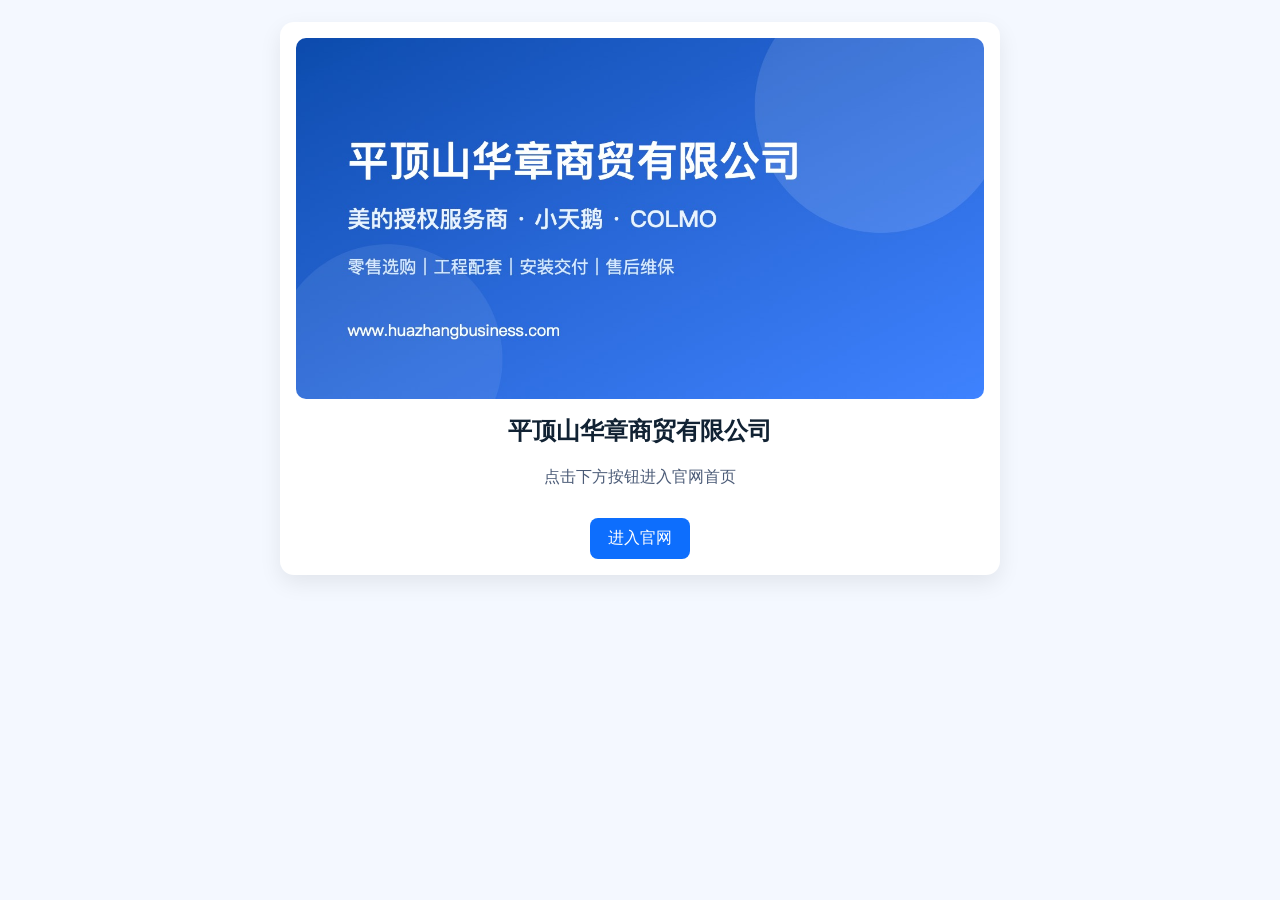
==== wx/index.html @ 5df73dfa "feat: add mobile-friendly wechat share page /wx/" ====
<!doctype html>
<html lang="zh-CN">
<head>
  <meta charset="UTF-8"/>
  <meta name="viewport" content="width=device-width,initial-scale=1"/>
  <title>平顶山华章商贸有限公司｜美的授权服务商</title>
  <meta name="description" content="专注小天鹅与COLMO，覆盖零售、工程配套、安装交付与售后维保。"/>
  <link rel="canonical" href="https://www.huazhangbusiness.com/wx/"/>

  <meta property="og:type" content="website"/>
  <meta property="og:site_name" content="平顶山华章商贸有限公司"/>
  <meta property="og:title" content="平顶山华章商贸有限公司｜美的授权服务商"/>
  <meta property="og:description" content="专注小天鹅与COLMO，覆盖零售、工程配套、安装交付与售后维保。"/>
  <meta property="og:url" content="https://www.huazhangbusiness.com/wx/"/>
  <meta property="og:image" content="https://www.huazhangbusiness.com/share-cover.jpg"/>
  <meta property="og:image:secure_url" content="https://www.huazhangbusiness.com/share-cover.jpg"/>
  <meta property="og:image:width" content="1200"/>
  <meta property="og:image:height" content="630"/>
  <meta property="og:image:type" content="image/jpeg"/>

  <meta itemprop="name" content="平顶山华章商贸有限公司｜美的授权服务商"/>
  <meta itemprop="description" content="专注小天鹅与COLMO，覆盖零售、工程配套、安装交付与售后维保。"/>
  <meta itemprop="image" content="https://www.huazhangbusiness.com/share-cover.jpg"/>

  <meta name="twitter:card" content="summary_large_image"/>
  <meta name="twitter:title" content="平顶山华章商贸有限公司｜美的授权服务商"/>
  <meta name="twitter:description" content="专注小天鹅与COLMO，覆盖零售、工程配套、安装交付与售后维保。"/>
  <meta name="twitter:image" content="https://www.huazhangbusiness.com/share-cover.jpg"/>

  <style>body{font-family:-apple-system,BlinkMacSystemFont,"PingFang SC","Microsoft YaHei",sans-serif;margin:0;background:#f4f8ff;color:#123}.wrap{max-width:720px;margin:0 auto;padding:22px 16px;text-align:center}.card{background:#fff;border-radius:14px;padding:16px;box-shadow:0 8px 22px rgba(0,0,0,.08)}img{width:100%;border-radius:10px}h1{font-size:24px;margin:12px 0 6px}p{color:#4b5b77;line-height:1.7}a{display:inline-block;margin-top:12px;background:#0d6efd;color:#fff;text-decoration:none;padding:10px 18px;border-radius:8px}</style>
</head>
<body>
<div class="wrap"><div class="card"><img src="/share-cover.jpg" alt="华章商贸分享封面"/><h1>平顶山华章商贸有限公司</h1><p>点击下方按钮进入官网首页</p><a href="https://www.huazhangbusiness.com/">进入官网</a></div></div>
</body>
</html>
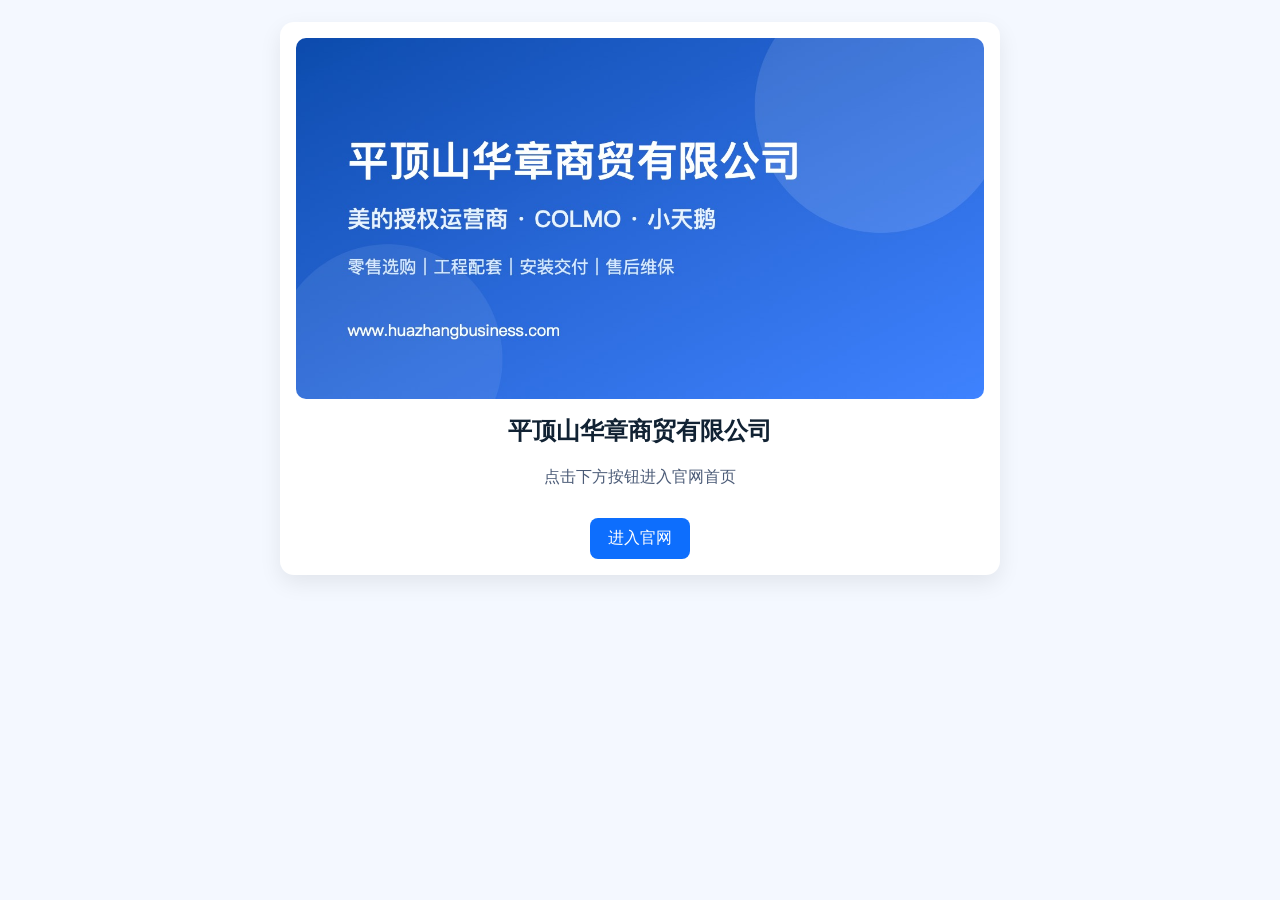
==== commit 2e6e1210: "fix: refresh wechat cover to v2 and update share refs" ====
--- a/wx/index.html
+++ b/wx/index.html
@@ -3,33 +3,33 @@
 <head>
   <meta charset="UTF-8"/>
   <meta name="viewport" content="width=device-width,initial-scale=1"/>
-  <title>平顶山华章商贸有限公司｜美的授权服务商</title>
+  <title>平顶山华章商贸有限公司｜授权运营商：美的 COLMO 小天鹅</title>
   <meta name="description" content="专注小天鹅与COLMO，覆盖零售、工程配套、安装交付与售后维保。"/>
   <link rel="canonical" href="https://www.huazhangbusiness.com/wx/"/>
 
   <meta property="og:type" content="website"/>
   <meta property="og:site_name" content="平顶山华章商贸有限公司"/>
-  <meta property="og:title" content="平顶山华章商贸有限公司｜美的授权服务商"/>
+  <meta property="og:title" content="平顶山华章商贸有限公司｜授权运营商：美的 COLMO 小天鹅"/>
   <meta property="og:description" content="专注小天鹅与COLMO，覆盖零售、工程配套、安装交付与售后维保。"/>
   <meta property="og:url" content="https://www.huazhangbusiness.com/wx/"/>
-  <meta property="og:image" content="https://www.huazhangbusiness.com/share-cover.jpg"/>
-  <meta property="og:image:secure_url" content="https://www.huazhangbusiness.com/share-cover.jpg"/>
+  <meta property="og:image" content="https://www.huazhangbusiness.com/share-cover-v2.jpg"/>
+  <meta property="og:image:secure_url" content="https://www.huazhangbusiness.com/share-cover-v2.jpg"/>
   <meta property="og:image:width" content="1200"/>
   <meta property="og:image:height" content="630"/>
   <meta property="og:image:type" content="image/jpeg"/>
 
-  <meta itemprop="name" content="平顶山华章商贸有限公司｜美的授权服务商"/>
+  <meta itemprop="name" content="平顶山华章商贸有限公司｜授权运营商：美的 COLMO 小天鹅"/>
   <meta itemprop="description" content="专注小天鹅与COLMO，覆盖零售、工程配套、安装交付与售后维保。"/>
-  <meta itemprop="image" content="https://www.huazhangbusiness.com/share-cover.jpg"/>
+  <meta itemprop="image" content="https://www.huazhangbusiness.com/share-cover-v2.jpg"/>
 
   <meta name="twitter:card" content="summary_large_image"/>
   <meta name="twitter:title" content="平顶山华章商贸有限公司｜美的授权服务商"/>
   <meta name="twitter:description" content="专注小天鹅与COLMO，覆盖零售、工程配套、安装交付与售后维保。"/>
-  <meta name="twitter:image" content="https://www.huazhangbusiness.com/share-cover.jpg"/>
+  <meta name="twitter:image" content="https://www.huazhangbusiness.com/share-cover-v2.jpg"/>
 
   <style>body{font-family:-apple-system,BlinkMacSystemFont,"PingFang SC","Microsoft YaHei",sans-serif;margin:0;background:#f4f8ff;color:#123}.wrap{max-width:720px;margin:0 auto;padding:22px 16px;text-align:center}.card{background:#fff;border-radius:14px;padding:16px;box-shadow:0 8px 22px rgba(0,0,0,.08)}img{width:100%;border-radius:10px}h1{font-size:24px;margin:12px 0 6px}p{color:#4b5b77;line-height:1.7}a{display:inline-block;margin-top:12px;background:#0d6efd;color:#fff;text-decoration:none;padding:10px 18px;border-radius:8px}</style>
 </head>
 <body>
-<div class="wrap"><div class="card"><img src="/share-cover.jpg" alt="华章商贸分享封面"/><h1>平顶山华章商贸有限公司</h1><p>点击下方按钮进入官网首页</p><a href="https://www.huazhangbusiness.com/">进入官网</a></div></div>
+<div class="wrap"><div class="card"><img src="/share-cover-v2.jpg" alt="华章商贸分享封面"/><h1>平顶山华章商贸有限公司</h1><p>点击下方按钮进入官网首页</p><a href="https://www.huazhangbusiness.com/">进入官网</a></div></div>
 </body>
 </html>
